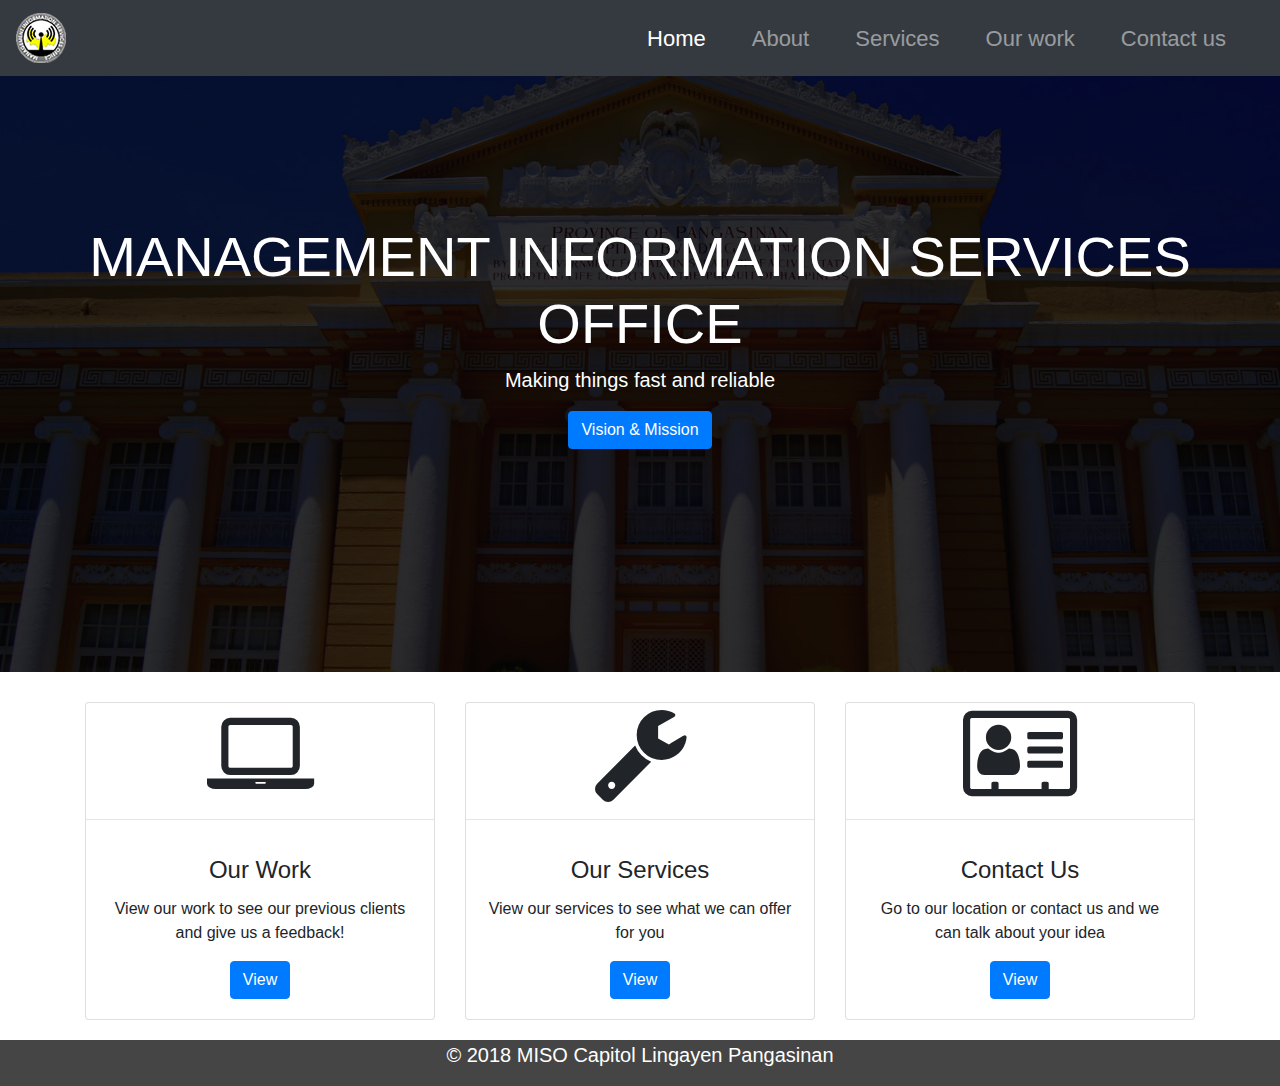
==== index.html @ 4b7fd559 "lets try this fixed errors" ====
<!DOCTYPE html>
<html lang="en">
    <head>
        <title> Management Information Services Office</title>
        <meta charset="utf-8">
        <link rel="stylesheet" type="text/css" href="css/style.css">
        <link  rel="stylesheet" href="css/materialdesignicons.min.css" media="all" type="text/css" />
        <link rel="stylesheet" style="style.css" href="css/bootstrap.min.css">
        <link rel="stylesheet" href="https://cdnjs.cloudflare.com/ajax/libs/font-awesome/4.7.0/css/font-awesome.min.css">
        <link rel="shortcut icon" type="image/png" href="img/LOGS3.png">
        <meta name="author" content="brandon blaza">
        <meta name="keyword" content="MISO, Capitol, lingayen, pangasinan">
        <meta name="description" content="Management Iformation Services Office website, Capitol lingayen Pangasinan">
        <meta name="viewport" content="width=device-width, initial-scale=1">
    </head>
<body>
    <nav class="navbar navbar-expand-lg navbar-dark bg-dark fixed-top">
      <a class="navbar-brand" href="#"><img src="img/LOGS3.png"/></a>
      <button class="navbar-toggler" data-toggle="collapse" data-target=#navbarNav type="button" name="button">
        <span class="navbar-toggler-icon"></span>
      </button>
      <div class="collapse navbar-collapse" id="navbarNav">
        <ul class="navbar-nav ml-auto" style="font-size:22px">
          <li class="nav-item active">
            <a class="nav-link" href="index.html">Home</a>
          </li>
          <li class="nav-item">
            <a class="nav-link" href="about.html">About</a>
          </li>
          <li class="nav-item">
            <a class="nav-link" href="services.html"> Services</a>
          </li>
          <li class="nav-item">
            <a class="nav-link" href="ourwork.html"> Our work</a>
          </li>
          <li class="nav-item">
            <a class="nav-link" href="contact.html"> Contact us</a>
          </li>
        </ul>
      </div>
    </nav>
<div class="home">
  <div class="landing-text">
    <h1 class="display-4"> MANAGEMENT INFORMATION SERVICES OFFICE</h1>
    <p class="lead"> Making things fast and reliable</p>
    <a href="#" class="btn btn-primary"> Vision & Mission</a>
  </div>
</div>
<div class="container">
  <div class="row">
    <div class="col-lg-4">
      <div class="card text-center">
        <i class="card-img-top fa fa-laptop"></i>
        <hr />
        <div class="card-body">
          <h4 class="card-title"> Our Work</h4>
          <p class="card-text"> View our work to see our previous clients and give us a feedback!</p>
          <a href="#" class="btn btn-primary"> View</a>
        </div>
      </div>
    </div>
    <div class="col-lg-4">
      <div class="card text-center">
        <i class="card-img-top fa fa-wrench"></i>
        <hr />
        <div class="card-body">
          <h4 class="card-title"> Our Services</h4>
          <p class="card-text"> View our services to see what we can offer for you</p>
          <a href="#" class="btn btn-primary"> View</a>
        </div>
      </div>
    </div>
    <div class="col-lg-4">
      <div class="card text-center">
        <i class="card-img-top fa fa-vcard-o"></i>
        <hr />
        <div class="card-body">
          <h4 class="card-title"> Contact Us</h4>
          <p class="card-text"> Go to our location or contact us and we can talk about your idea</p>
          <a href="#" class="btn btn-primary"> View</a>
        </div>
      </div>
    </div>
  </div>

  </div>
<div class="footer">
  <div class="container text-center">
    <div class="row">
      <div class="col-lg-12">
        <p class="lead">  &copy; 2018 MISO Capitol Lingayen Pangasinan
        </p>
      </div>
    </div>
  </div>
</div>



<script type="text/javascript" src="js/tether.min.js"></script>
<script type="text/javascript" src="js/jquery-3.3.1.min.js"></script>
<script type="text/javascript" src="js/bootstrap.min.js"></script>
</body>
</html>
---- css/style.css ----
/* *{
  margin: 0;
  padding: 0;
  border: 0;
}

body{
  width: 100%;
  overflow-x: hidden;
} */
/* body{
  margin-left: 0px !important;
   margin-right: 0px !important;
} */
.home{
  background: url(../img/capitol.png)no-repeat center center fixed;
  display: table;
  height: 672px;
  width: 100%;
  background-size: cover;
  overflow-x: hidden;
}
.landing-text{
  display: table-cell;
  text-align: center;
  vertical-align: middle;
  color: white;
}
.nav-item{
  padding-right: 30px;
}
.card i{
  font-size: 100px;
}
.footer{
  background: #454545;
  color: white;
  margin-top: 20px;
  width: 100%;
}
#about{
  margin-top: 100px;
  text-align: center;
}
.about{
  background: #969696;
}
#services{
  margin-top: 100px;
}
.card{
  margin-top: 30px;
}
#container{
  margin-bottom: 30px;
}
.card-deck{
  margin-top: 100px;
  margin-bottom: 142px;
}
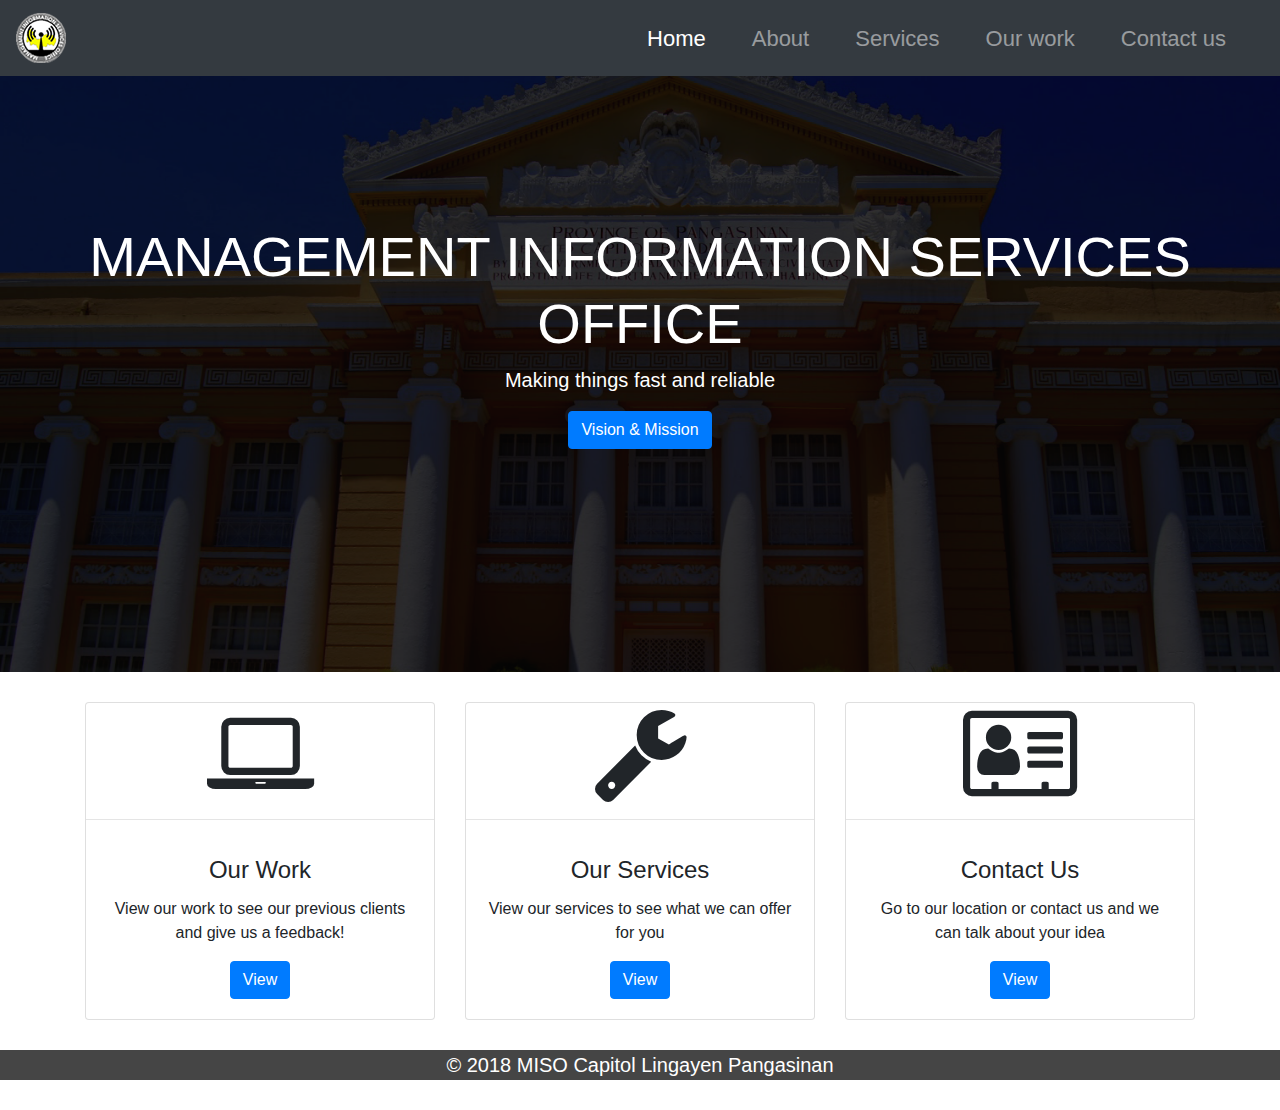
==== commit 97ba8c1f: "try" ====
--- a/index.html
+++ b/index.html
@@ -48,7 +48,7 @@
 </div>
 <div class="container">
   <div class="row">
-    <div class="col-lg-4">
+    <div class="col-lg-4 md-12 sm-12">
       <div class="card text-center">
         <i class="card-img-top fa fa-laptop"></i>
         <hr />
@@ -59,7 +59,7 @@
         </div>
       </div>
     </div>
-    <div class="col-lg-4">
+    <div class="col-lg-4 md-12 sm-12">
       <div class="card text-center">
         <i class="card-img-top fa fa-wrench"></i>
         <hr />
@@ -70,7 +70,7 @@
         </div>
       </div>
     </div>
-    <div class="col-lg-4">
+    <div class="col-lg-4 md-12 sm-12">
       <div class="card text-center">
         <i class="card-img-top fa fa-vcard-o"></i>
         <hr />
@@ -82,18 +82,13 @@
       </div>
     </div>
   </div>
-
   </div>
 <div class="footer">
   <div class="container text-center">
-    <div class="row">
-      <div class="col-lg-12">
         <p class="lead">  &copy; 2018 MISO Capitol Lingayen Pangasinan
         </p>
       </div>
     </div>
-  </div>
-</div>
 
 
 
--- a/css/style.css
+++ b/css/style.css
@@ -8,17 +8,14 @@
   width: 100%;
   overflow-x: hidden;
 } */
-/* body{
-  margin-left: 0px !important;
-   margin-right: 0px !important;
-} */
+
+
 .home{
   background: url(../img/capitol.png)no-repeat center center fixed;
   display: table;
   height: 672px;
   width: 100%;
   background-size: cover;
-  overflow-x: hidden;
 }
 .landing-text{
   display: table-cell;
@@ -50,8 +47,9 @@
 }
 .card{
   margin-top: 30px;
+
 }
-#container{
+.container{
   margin-bottom: 30px;
 }
 .card-deck{
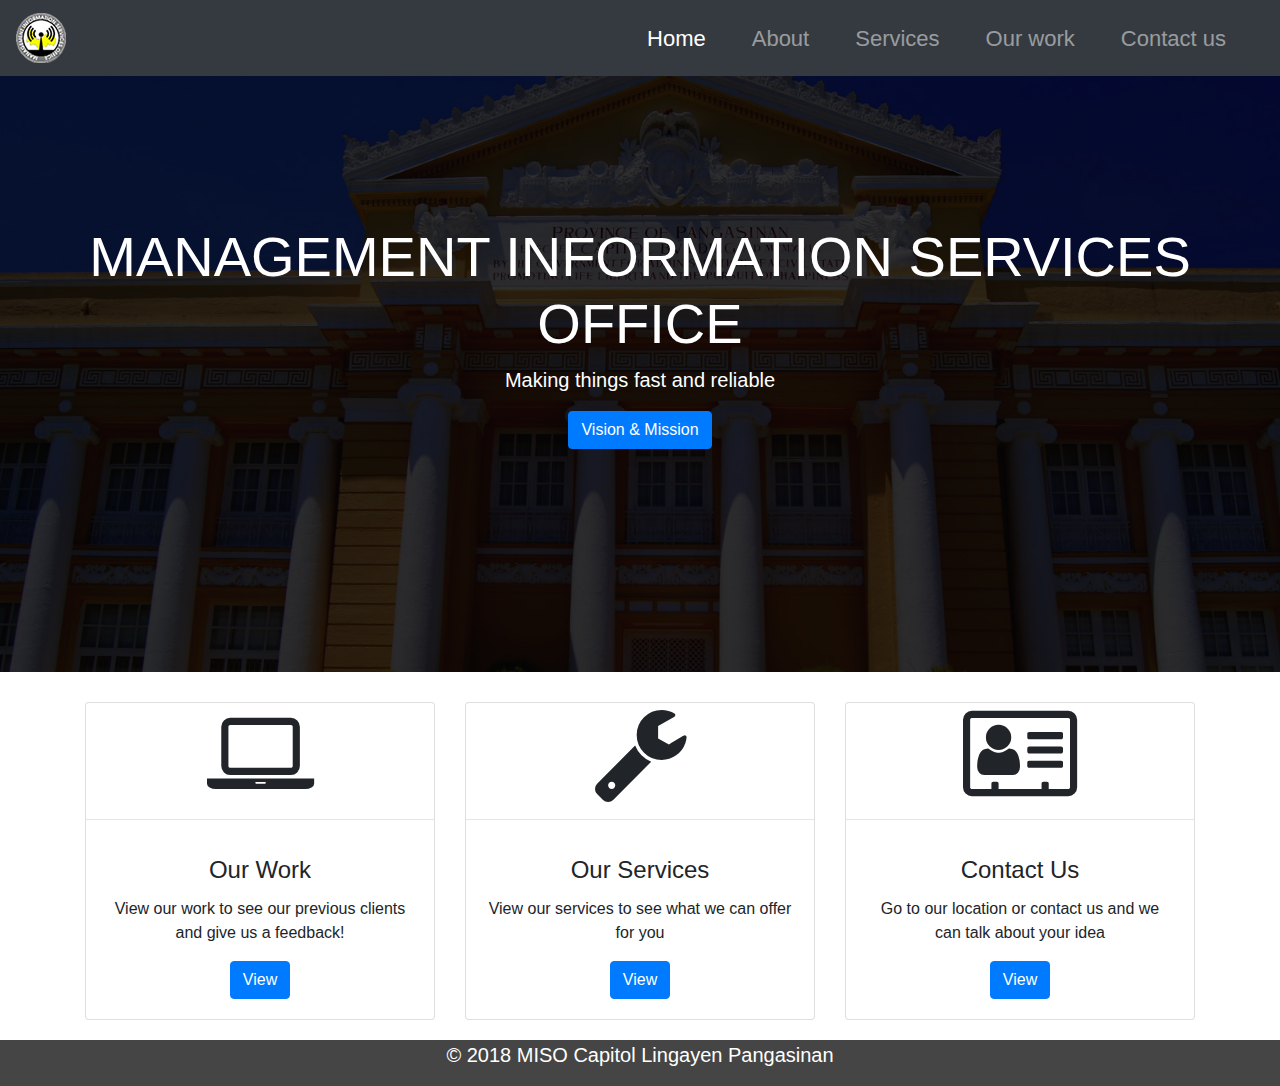
==== commit 849ac919: "Revert "lets try this fixed errors"" ====
--- a/index.html
+++ b/index.html
@@ -48,7 +48,7 @@
 </div>
 <div class="container">
   <div class="row">
-    <div class="col-lg-4 md-12 sm-12">
+    <div class="col-lg-4">
       <div class="card text-center">
         <i class="card-img-top fa fa-laptop"></i>
         <hr />
@@ -59,7 +59,7 @@
         </div>
       </div>
     </div>
-    <div class="col-lg-4 md-12 sm-12">
+    <div class="col-lg-4">
       <div class="card text-center">
         <i class="card-img-top fa fa-wrench"></i>
         <hr />
@@ -70,7 +70,7 @@
         </div>
       </div>
     </div>
-    <div class="col-lg-4 md-12 sm-12">
+    <div class="col-lg-4">
       <div class="card text-center">
         <i class="card-img-top fa fa-vcard-o"></i>
         <hr />
@@ -85,10 +85,14 @@
   </div>
 <div class="footer">
   <div class="container text-center">
+    <div class="row">
+      <div class="col-lg-12">
         <p class="lead">  &copy; 2018 MISO Capitol Lingayen Pangasinan
         </p>
       </div>
     </div>
+  </div>
+</div>
 
 
 
--- a/css/style.css
+++ b/css/style.css
@@ -8,14 +8,17 @@
   width: 100%;
   overflow-x: hidden;
 } */
-
-
+body{
+  margin-left: 0px !important;
+   margin-right: 0px !important;
+}
 .home{
   background: url(../img/capitol.png)no-repeat center center fixed;
   display: table;
   height: 672px;
   width: 100%;
   background-size: cover;
+  overflow-x: hidden;
 }
 .landing-text{
   display: table-cell;
@@ -47,9 +50,8 @@
 }
 .card{
   margin-top: 30px;
-
 }
-.container{
+#container{
   margin-bottom: 30px;
 }
 .card-deck{
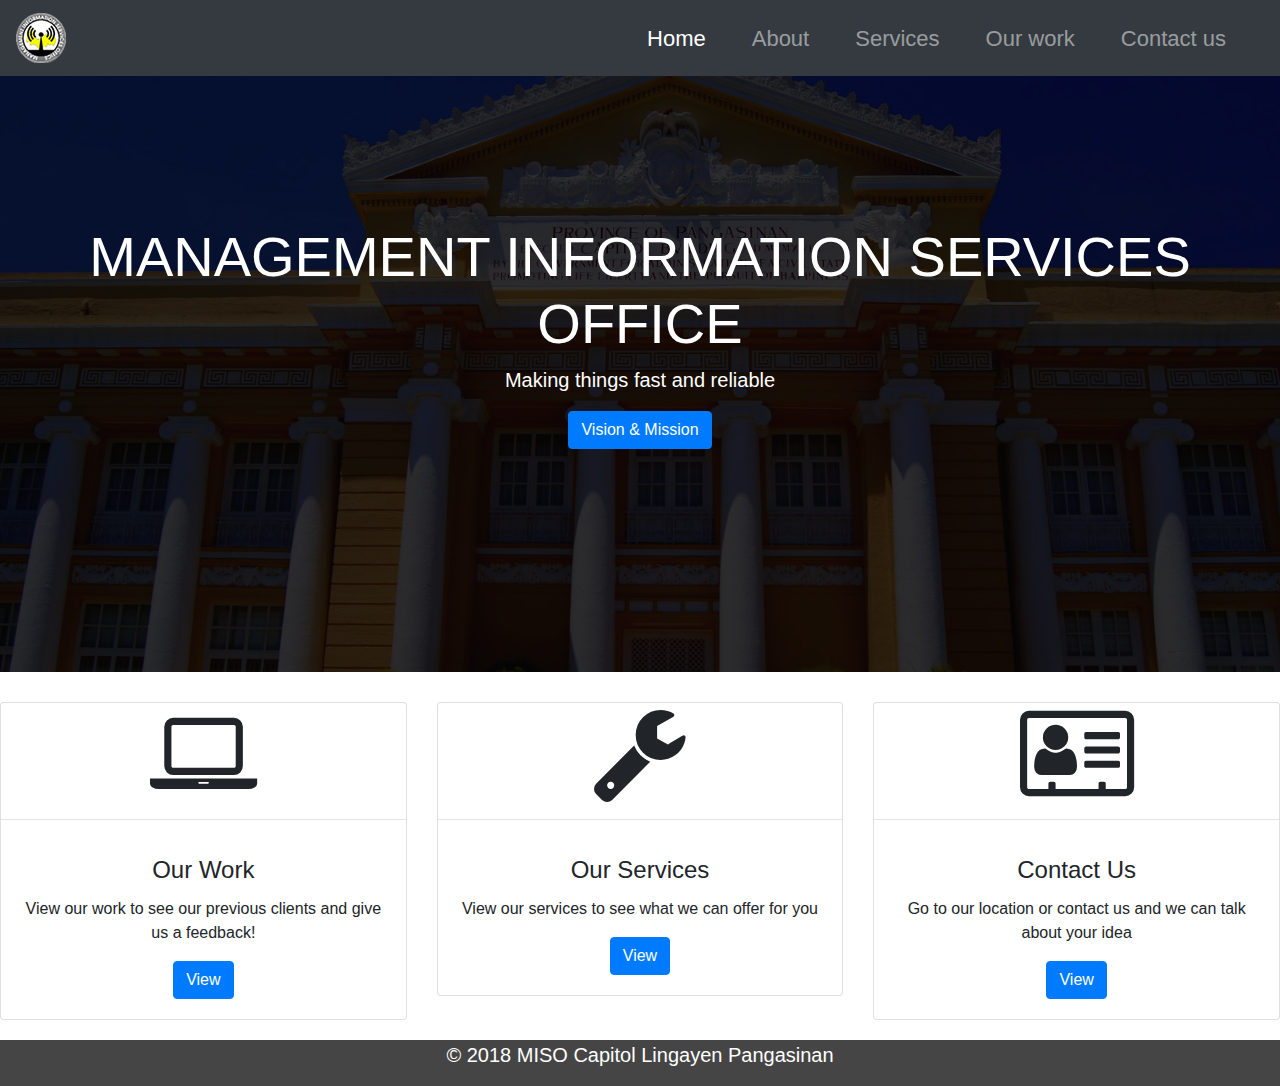
==== commit b514a31b: "Revert "fixed the margin in the left"" ====
--- a/index.html
+++ b/index.html
@@ -46,7 +46,6 @@
     <a href="#" class="btn btn-primary"> Vision & Mission</a>
   </div>
 </div>
-<div class="container">
   <div class="row">
     <div class="col-lg-4">
       <div class="card text-center">
@@ -82,7 +81,6 @@
       </div>
     </div>
   </div>
-  </div>
 <div class="footer">
   <div class="container text-center">
     <div class="row">
--- a/css/style.css
+++ b/css/style.css
@@ -1,24 +1,9 @@
-/* *{
-  margin: 0;
-  padding: 0;
-  border: 0;
-}
-
-body{
-  width: 100%;
-  overflow-x: hidden;
-} */
-body{
-  margin-left: 0px !important;
-   margin-right: 0px !important;
-}
 .home{
   background: url(../img/capitol.png)no-repeat center center fixed;
   display: table;
   height: 672px;
   width: 100%;
   background-size: cover;
-  overflow-x: hidden;
 }
 .landing-text{
   display: table-cell;
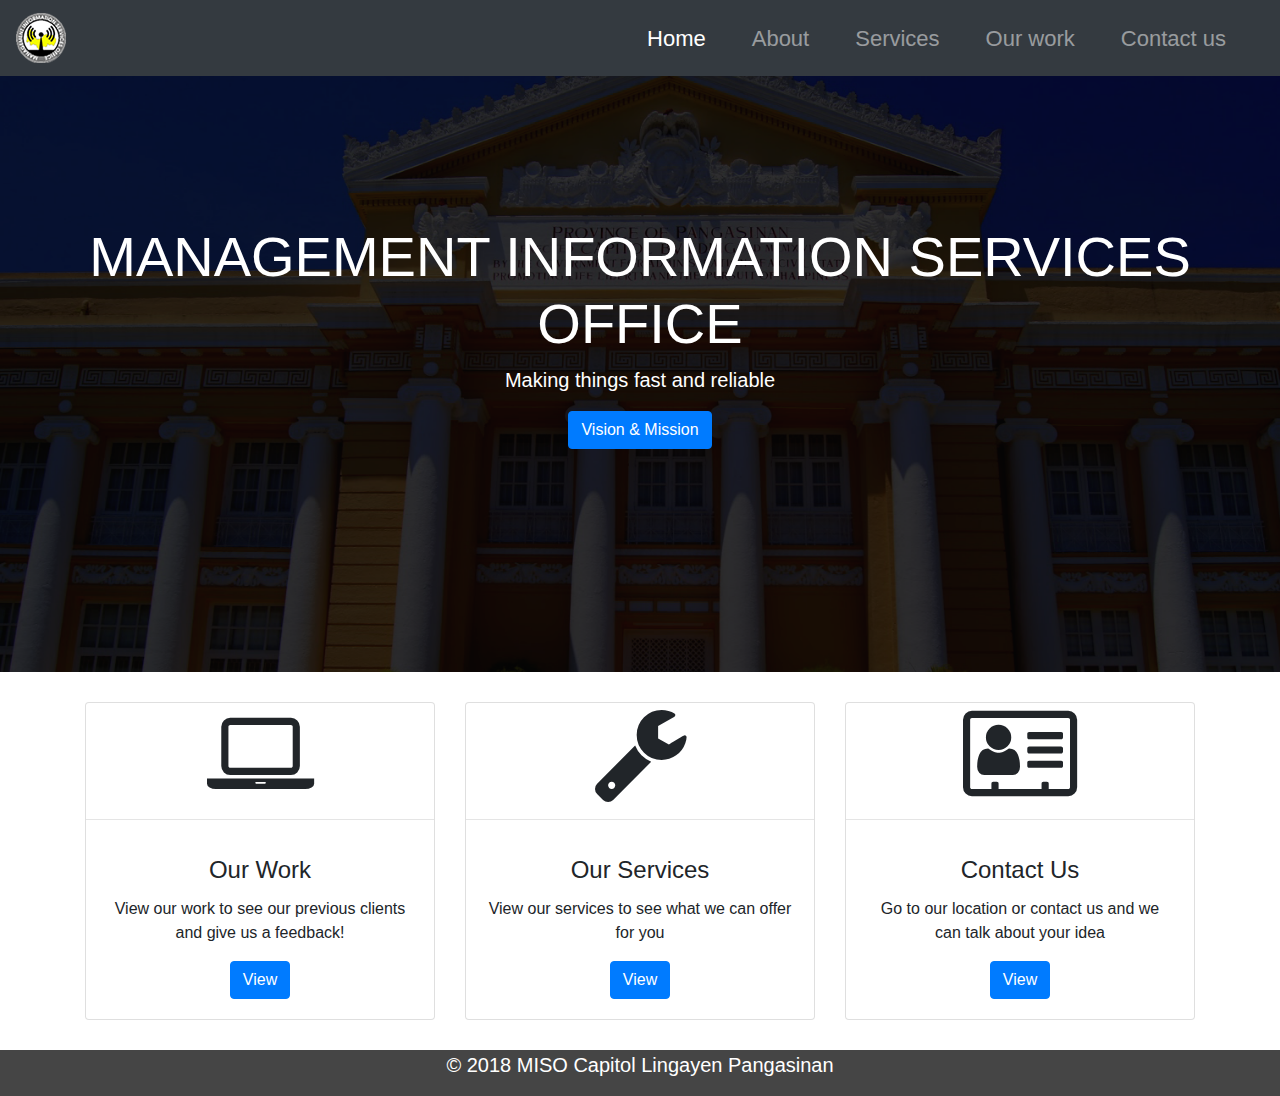
==== commit cb3e2b8c: "Revert "fixed some errors"" ====
--- a/index.html
+++ b/index.html
@@ -11,7 +11,7 @@
         <meta name="author" content="brandon blaza">
         <meta name="keyword" content="MISO, Capitol, lingayen, pangasinan">
         <meta name="description" content="Management Iformation Services Office website, Capitol lingayen Pangasinan">
-        <meta name="viewport" content="width=device-width, initial-scale=1">
+        <meta name="viewport" content="width=device-width, initial-scale=1, shrink-to-fit=no">
     </head>
 <body>
     <nav class="navbar navbar-expand-lg navbar-dark bg-dark fixed-top">
@@ -46,8 +46,9 @@
     <a href="#" class="btn btn-primary"> Vision & Mission</a>
   </div>
 </div>
+<div class="container" id="container">
   <div class="row">
-    <div class="col-lg-4">
+    <div class="col-lg-4 sm-12">
       <div class="card text-center">
         <i class="card-img-top fa fa-laptop"></i>
         <hr />
@@ -58,7 +59,7 @@
         </div>
       </div>
     </div>
-    <div class="col-lg-4">
+    <div class="col-lg-4 sm-12">
       <div class="card text-center">
         <i class="card-img-top fa fa-wrench"></i>
         <hr />
@@ -69,7 +70,7 @@
         </div>
       </div>
     </div>
-    <div class="col-lg-4">
+    <div class="col-lg-4 sm-12">
       <div class="card text-center">
         <i class="card-img-top fa fa-vcard-o"></i>
         <hr />
@@ -81,10 +82,11 @@
       </div>
     </div>
   </div>
+</div>
 <div class="footer">
   <div class="container text-center">
     <div class="row">
-      <div class="col-lg-12">
+      <div class="col-lg-12 sm-12">
         <p class="lead">  &copy; 2018 MISO Capitol Lingayen Pangasinan
         </p>
       </div>
--- a/css/style.css
+++ b/css/style.css
@@ -1,5 +1,5 @@
 .home{
-  background: url(../img/capitol.png)no-repeat center center fixed;
+  background: url(../img/capitol.png)no-repeat center fixed;
   display: table;
   height: 672px;
   width: 100%;
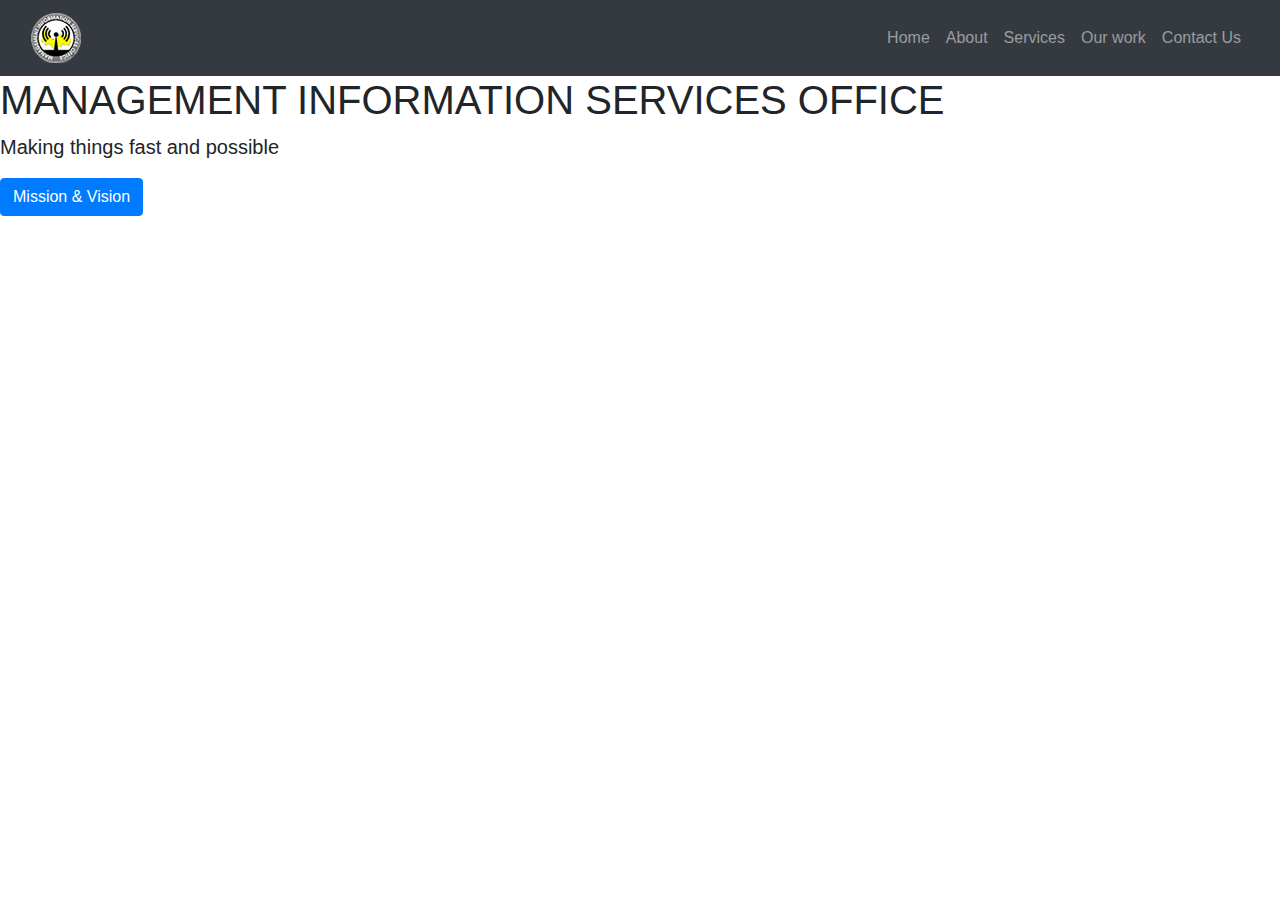
==== commit 1d9b096e: "error in this part" ====
--- a/index.html
+++ b/index.html
@@ -1,7 +1,7 @@
 <!DOCTYPE html>
 <html lang="en">
     <head>
-        <title> Management Information Services Office</title>
+        <title> MISO Website</title>
         <meta charset="utf-8">
         <link rel="stylesheet" type="text/css" href="css/style.css">
         <link  rel="stylesheet" href="css/materialdesignicons.min.css" media="all" type="text/css" />
@@ -9,8 +9,87 @@
         <link rel="stylesheet" href="https://cdnjs.cloudflare.com/ajax/libs/font-awesome/4.7.0/css/font-awesome.min.css">
         <link rel="shortcut icon" type="image/png" href="img/LOGS3.png">
         <meta name="author" content="brandon blaza">
-        <meta name="keyword" content="MISO, Capitol, lingayen, pangasinan">
-        <meta name="description" content="Management Iformation Services Office website, Capitol lingayen Pangasinan">
+        <meta name="keyword" content="MISO, Capitol, lingayen, Pangasinan">
+        <meta name="description" content="this is a website of management information services office">
+        <meta name="viewport" content="width=device-width, initial-scale=1, shrink-to-fit=no">
+    </head>
+<body>
+<!-- navigation -->
+<nav class="navbar navbar-expand-sm navbar-dark bg-dark sticky-top">
+<div class=" container-fluid">
+  <a class="navbar-brand" href="#"> <img src="img/LOGS3.png" /></a>
+  <button class="navbar-toggler" type="button" data-toggle="collapse" data-target="#navbarResponsive">
+    <span class="navbar-toggler-icon"></span>
+  </button>
+  <div class="collapse navbar-collapse" id="navbarResponsive">
+    <ul class="navbar-nav ml-auto">
+      <li class="nav-item">
+        <a class="nav-link" href="index.html"> Home</a>
+      </li>
+      <li class="nav-item">
+        <a class="nav-link" href="about.html"> About</a>
+      </li>
+      <li class="nav-item">
+        <a class="nav-link" href="services.html"> Services</a>
+      </li>
+      <li class="nav-item">
+        <a class="nav-link" href="ourwork.html"> Our work</a>
+      </li>
+      <li class="nav-item">
+        <a class="nav-link" href="contact.html"> Contact Us</a>
+      </li>
+    </ul>
+  </div>
+</div>
+</nav>
+<!-- the content with background image-->
+<div class="home">
+  <div class="content">
+    <h1> MANAGEMENT INFORMATION SERVICES OFFICE</h1>
+    <p class="lead"> Making things fast and possible</p>
+    <a href="#" class="btn btn-primary"> Mission & Vision</a>
+  </div>
+</div>
+
+
+<script type="text/javascript" src="js/tether.min.js"></script>
+<script type="text/javascript" src="js/jquery-3.3.1.min.js"></script>
+<script type="text/javascript" src="js/bootstrap.min.js"></script>
+</body>
+</html>
+
+
+
+
+
+
+
+
+
+
+
+
+
+
+
+
+
+
+
+
+<!-- <!DOCTYPE html>
+<html lang="en">
+    <head>
+        <title> MISO Website</title>
+        <meta charset="utf-8">
+        <link rel="stylesheet" type="text/css" href="css/style.css">
+        <link  rel="stylesheet" href="css/materialdesignicons.min.css" media="all" type="text/css" />
+        <link rel="stylesheet" style="style.css" href="css/bootstrap.min.css">
+        <link rel="stylesheet" href="https://cdnjs.cloudflare.com/ajax/libs/font-awesome/4.7.0/css/font-awesome.min.css">
+        <link rel="shortcut icon" type="image/png" href="img/LOGS3.png">
+        <meta name="author" content="brandon blaza">
+        <meta name="keyword" content="MISO, Capitol, lingayen, Pangasinan">
+        <meta name="description" content="this is a website of management information services office">
         <meta name="viewport" content="width=device-width, initial-scale=1, shrink-to-fit=no">
     </head>
 <body>
@@ -48,7 +127,7 @@
 </div>
 <div class="container" id="container">
   <div class="row">
-    <div class="col-lg-4 sm-12">
+    <div class="col-lg-4">
       <div class="card text-center">
         <i class="card-img-top fa fa-laptop"></i>
         <hr />
@@ -59,7 +138,7 @@
         </div>
       </div>
     </div>
-    <div class="col-lg-4 sm-12">
+    <div class="col-lg-4">
       <div class="card text-center">
         <i class="card-img-top fa fa-wrench"></i>
         <hr />
@@ -100,4 +179,4 @@
 <script type="text/javascript" src="js/jquery-3.3.1.min.js"></script>
 <script type="text/javascript" src="js/bootstrap.min.js"></script>
 </body>
-</html>
+</html> -->
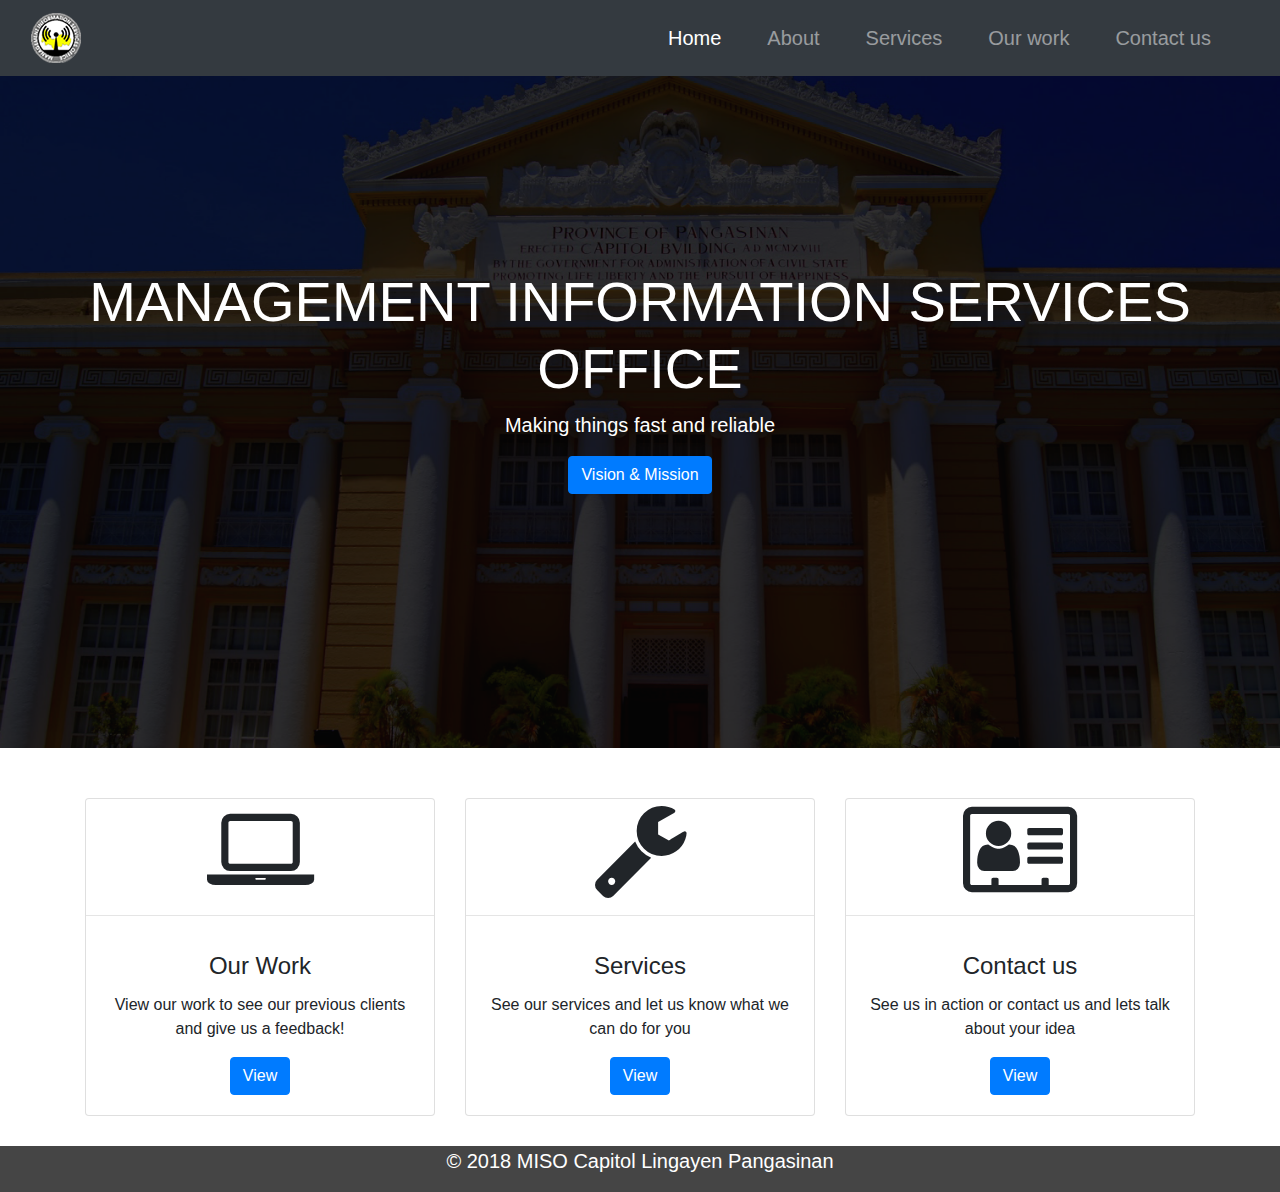
==== commit aa4a0b6e: "finished until about page" ====
--- a/index.html
+++ b/index.html
@@ -14,92 +14,14 @@
         <meta name="viewport" content="width=device-width, initial-scale=1, shrink-to-fit=no">
     </head>
 <body>
-<!-- navigation -->
-<nav class="navbar navbar-expand-sm navbar-dark bg-dark sticky-top">
-<div class=" container-fluid">
-  <a class="navbar-brand" href="#"> <img src="img/LOGS3.png" /></a>
-  <button class="navbar-toggler" type="button" data-toggle="collapse" data-target="#navbarResponsive">
-    <span class="navbar-toggler-icon"></span>
-  </button>
-  <div class="collapse navbar-collapse" id="navbarResponsive">
-    <ul class="navbar-nav ml-auto">
-      <li class="nav-item">
-        <a class="nav-link" href="index.html"> Home</a>
-      </li>
-      <li class="nav-item">
-        <a class="nav-link" href="about.html"> About</a>
-      </li>
-      <li class="nav-item">
-        <a class="nav-link" href="services.html"> Services</a>
-      </li>
-      <li class="nav-item">
-        <a class="nav-link" href="ourwork.html"> Our work</a>
-      </li>
-      <li class="nav-item">
-        <a class="nav-link" href="contact.html"> Contact Us</a>
-      </li>
-    </ul>
-  </div>
-</div>
-</nav>
-<!-- the content with background image-->
-<div class="home">
-  <div class="content">
-    <h1> MANAGEMENT INFORMATION SERVICES OFFICE</h1>
-    <p class="lead"> Making things fast and possible</p>
-    <a href="#" class="btn btn-primary"> Mission & Vision</a>
-  </div>
-</div>
-
-
-<script type="text/javascript" src="js/tether.min.js"></script>
-<script type="text/javascript" src="js/jquery-3.3.1.min.js"></script>
-<script type="text/javascript" src="js/bootstrap.min.js"></script>
-</body>
-</html>
-
-
-
-
-
-
-
-
-
-
-
-
-
-
-
-
-
-
-
-
-<!-- <!DOCTYPE html>
-<html lang="en">
-    <head>
-        <title> MISO Website</title>
-        <meta charset="utf-8">
-        <link rel="stylesheet" type="text/css" href="css/style.css">
-        <link  rel="stylesheet" href="css/materialdesignicons.min.css" media="all" type="text/css" />
-        <link rel="stylesheet" style="style.css" href="css/bootstrap.min.css">
-        <link rel="stylesheet" href="https://cdnjs.cloudflare.com/ajax/libs/font-awesome/4.7.0/css/font-awesome.min.css">
-        <link rel="shortcut icon" type="image/png" href="img/LOGS3.png">
-        <meta name="author" content="brandon blaza">
-        <meta name="keyword" content="MISO, Capitol, lingayen, Pangasinan">
-        <meta name="description" content="this is a website of management information services office">
-        <meta name="viewport" content="width=device-width, initial-scale=1, shrink-to-fit=no">
-    </head>
-<body>
-    <nav class="navbar navbar-expand-lg navbar-dark bg-dark fixed-top">
+    <nav class="navbar navbar-expand-md navbar-dark bg-dark sticky-top">
+      <div class="container-fluid">
       <a class="navbar-brand" href="#"><img src="img/LOGS3.png"/></a>
       <button class="navbar-toggler" data-toggle="collapse" data-target=#navbarNav type="button" name="button">
         <span class="navbar-toggler-icon"></span>
       </button>
       <div class="collapse navbar-collapse" id="navbarNav">
-        <ul class="navbar-nav ml-auto" style="font-size:22px">
+        <ul class="navbar-nav ml-auto">
           <li class="nav-item active">
             <a class="nav-link" href="index.html">Home</a>
           </li>
@@ -116,50 +38,52 @@
             <a class="nav-link" href="contact.html"> Contact us</a>
           </li>
         </ul>
+        </div>
       </div>
     </nav>
 <div class="home">
   <div class="landing-text">
     <h1 class="display-4"> MANAGEMENT INFORMATION SERVICES OFFICE</h1>
     <p class="lead"> Making things fast and reliable</p>
-    <a href="#" class="btn btn-primary"> Vision & Mission</a>
+    <a href="about.html" class="btn btn-primary"> Vision & Mission</a>
   </div>
 </div>
 <div class="container" id="container">
   <div class="row">
-    <div class="col-lg-4">
+    <div class="col-lg-4 sm-12">
       <div class="card text-center">
         <i class="card-img-top fa fa-laptop"></i>
         <hr />
         <div class="card-body">
           <h4 class="card-title"> Our Work</h4>
           <p class="card-text"> View our work to see our previous clients and give us a feedback!</p>
-          <a href="#" class="btn btn-primary"> View</a>
+          <a href="ourwork.html" class="btn btn-primary"> View</a>
         </div>
-      </div>
-    </div>
-    <div class="col-lg-4">
-      <div class="card text-center">
-        <i class="card-img-top fa fa-wrench"></i>
-        <hr />
-        <div class="card-body">
-          <h4 class="card-title"> Our Services</h4>
-          <p class="card-text"> View our services to see what we can offer for you</p>
-          <a href="#" class="btn btn-primary"> View</a>
         </div>
-      </div>
-    </div>
-    <div class="col-lg-4 sm-12">
-      <div class="card text-center">
-        <i class="card-img-top fa fa-vcard-o"></i>
-        <hr />
-        <div class="card-body">
-          <h4 class="card-title"> Contact Us</h4>
-          <p class="card-text"> Go to our location or contact us and we can talk about your idea</p>
-          <a href="#" class="btn btn-primary"> View</a>
         </div>
-      </div>
-    </div>
+        <div class="col-lg-4 sm-12 ">
+          <div class="card text-center">
+            <i class="card-img-top fa fa-wrench"></i>
+            <hr />
+            <div class="card-body">
+              <h4 class="card-title"> Services</h4>
+              <p class="card-text"> See our services and let us know what we can do for you</p>
+              <a href="services.html" class="btn btn-primary"> View</a>
+            </div>
+            </div>
+            </div>
+            <div class="col col-lg-4 sm-12 ">
+              <div class="card text-center">
+                <i class="card-img-top fa fa-vcard-o"></i>
+                <hr />
+                <div class="card-body">
+                  <h4 class="card-title"> Contact us</h4>
+                  <p class="card-text"> See us in action or contact us and lets talk about your idea</p>
+                  <a href="contact.html" class="btn btn-primary"> View</a>
+                </div>
+                </div>
+                </div>
+
   </div>
 </div>
 <div class="footer">
@@ -179,4 +103,4 @@
 <script type="text/javascript" src="js/jquery-3.3.1.min.js"></script>
 <script type="text/javascript" src="js/bootstrap.min.js"></script>
 </body>
-</html> -->
+</html>
--- a/css/style.css
+++ b/css/style.css
@@ -0,0 +1,74 @@
+.home{
+  background: url(../img/capitol.png)no-repeat center fixed;
+  height: 672px;
+  width: 100%;
+  background-size: cover;
+  margin: auto;
+  overflow: hidden;
+}
+.landing-text{
+  margin-top: 15%;
+  text-align: center;
+  color: white;
+
+}
+.nav-item{
+  padding-right: 30px;
+}
+.card i{
+  font-size: 100px;
+}
+.col-lg-4, sm-12{
+  margin-top: 20px;
+}
+.footer{
+  background: #454545;
+  color: white;
+  margin-top: 20px;
+  width: 100%;
+}
+#container{
+  margin-top: 30px;
+  margin-bottom: 30px;
+}
+#about{
+  margin-top: 100px;
+  text-align: center;
+}
+.about{
+  background: #969696;
+}
+#services{
+  margin-top: 100px;
+}
+.card-deck{
+  margin-top: 100px;
+  margin-bottom: 142px;
+}
+#navbar li, a{
+  font-size: 20px;
+}
+#contact{
+  margin-top: 120px;
+}
+#address{
+  margin-top: 30px;
+  text-align: center;
+}
+.bttn{
+  text-align: center;
+  margin-bottom: 20px;
+}
+/* media screens movile phone screens*/
+
+@media only screen and (min-device-width: 320px) and (max-device-width: 480px){
+.home h1{
+  font-size: 50px;
+}
+.home{
+  height: 560px;
+}
+.landing-text{
+  margin-top: 30%;
+}
+}
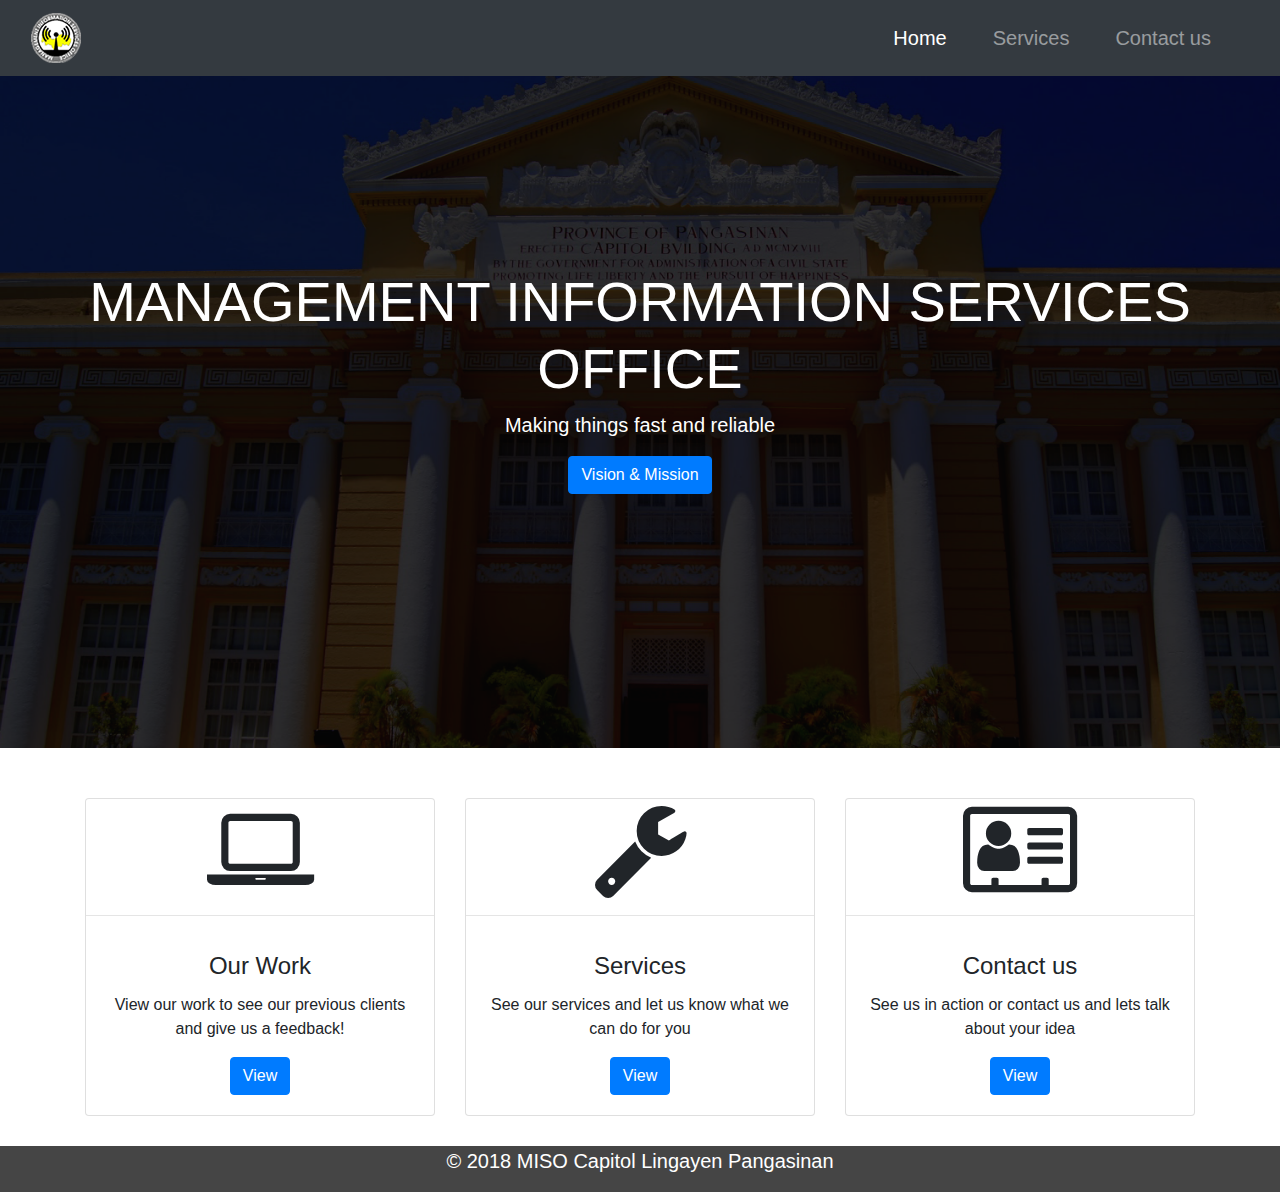
==== commit 304f21e5: "some temporary changes" ====
--- a/index.html
+++ b/index.html
@@ -16,7 +16,7 @@
 <body>
     <nav class="navbar navbar-expand-md navbar-dark bg-dark sticky-top">
       <div class="container-fluid">
-      <a class="navbar-brand" href="#"><img src="img/LOGS3.png"/></a>
+      <a class="navbar-brand" href="index.html"><img src="img/LOGS3.png"/></a>
       <button class="navbar-toggler" data-toggle="collapse" data-target=#navbarNav type="button" name="button">
         <span class="navbar-toggler-icon"></span>
       </button>
@@ -25,15 +25,15 @@
           <li class="nav-item active">
             <a class="nav-link" href="index.html">Home</a>
           </li>
-          <li class="nav-item">
+          <!-- <li class="nav-item">
             <a class="nav-link" href="about.html">About</a>
-          </li>
+          </li> -->
           <li class="nav-item">
             <a class="nav-link" href="services.html"> Services</a>
           </li>
-          <li class="nav-item">
+          <!-- <li class="nav-item">
             <a class="nav-link" href="ourwork.html"> Our work</a>
-          </li>
+          </li> -->
           <li class="nav-item">
             <a class="nav-link" href="contact.html"> Contact us</a>
           </li>
@@ -45,7 +45,7 @@
   <div class="landing-text">
     <h1 class="display-4"> MANAGEMENT INFORMATION SERVICES OFFICE</h1>
     <p class="lead"> Making things fast and reliable</p>
-    <a href="about.html" class="btn btn-primary"> Vision & Mission</a>
+    <a href="#" class="btn btn-primary"> Vision & Mission</a>
   </div>
 </div>
 <div class="container" id="container">
@@ -57,7 +57,7 @@
         <div class="card-body">
           <h4 class="card-title"> Our Work</h4>
           <p class="card-text"> View our work to see our previous clients and give us a feedback!</p>
-          <a href="ourwork.html" class="btn btn-primary"> View</a>
+          <a href="#" class="btn btn-primary"> View</a>
         </div>
         </div>
         </div>
@@ -83,7 +83,6 @@
                 </div>
                 </div>
                 </div>
-
   </div>
 </div>
 <div class="footer">
--- a/css/style.css
+++ b/css/style.css
@@ -66,9 +66,9 @@
   font-size: 50px;
 }
 .home{
-  height: 560px;
+  height: 550px;
 }
 .landing-text{
-  margin-top: 30%;
+  margin-top: 18%;
 }
 }
